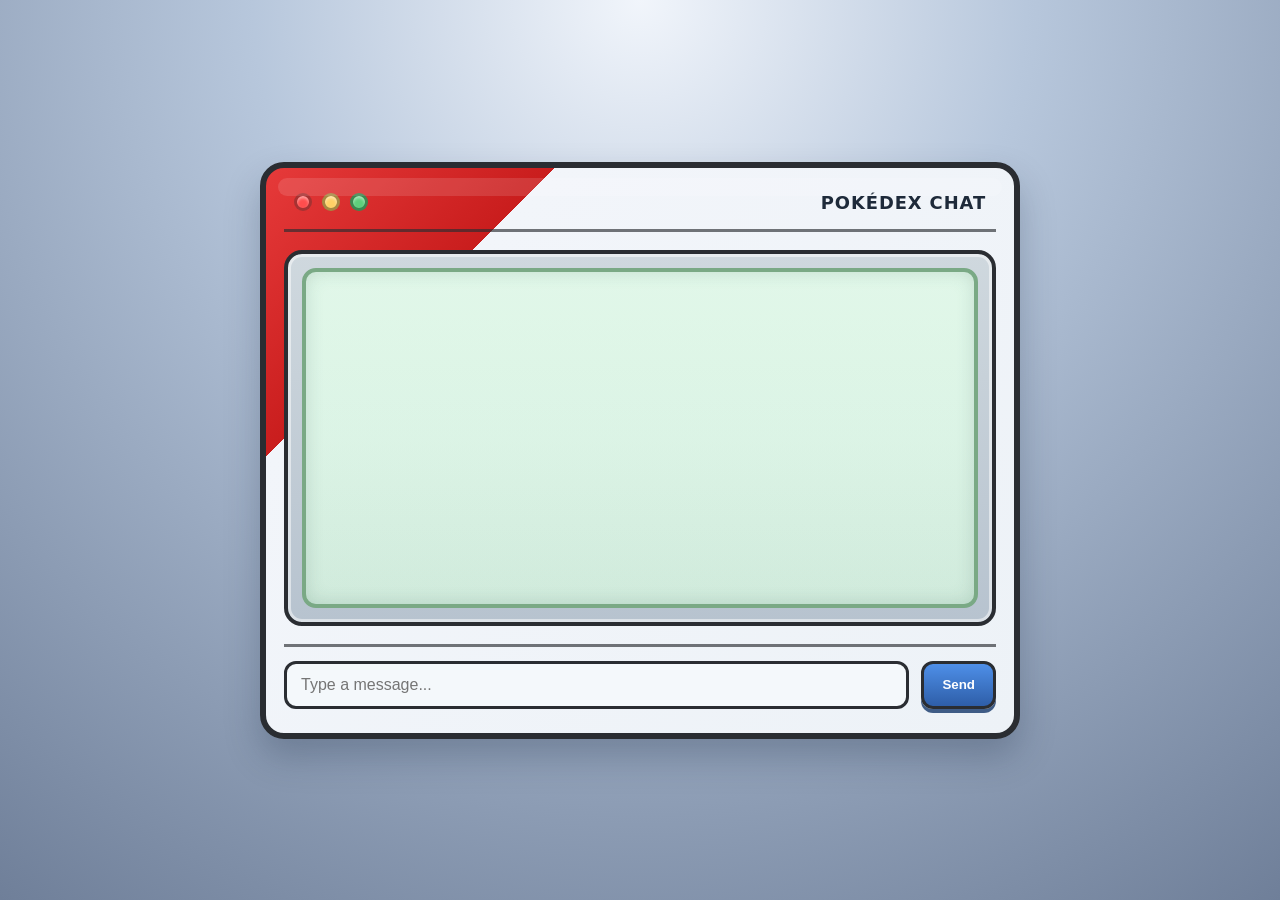
==== frontend/index.html @ 289b3828 "Added backend and frontend" ====
<!DOCTYPE html>
<html lang="en">
<head>
<meta charset="UTF-8">
<title>Phase 1 Chatbot</title>
<link rel="icon" href="favicon.svg" type="image/svg+xml">
<style>
  :root {
    --dex-red: #d62828;
    --dex-red-dark: #8b1d1d;
    --dex-blue: #204a87;
    --dex-blue-dark: #1a2a4d;
    --dex-screen: #dff7e8;
    --dex-screen-border: #7aa985;
    --dex-panel: #f0f4f8;
    --dex-text: #1c2331;
    --dex-user: #d7ebff;
    --dex-ai: #eef5eb;
    --dex-shadow: rgba(20, 34, 60, 0.25);
  }

  * { box-sizing: border-box; }

  @import url('https://fonts.googleapis.com/css2?family=Press+Start+2P&display=swap');

  body {
    margin: 0;
    min-height: 100vh;
    padding: 16px;
    display: flex;
    align-items: center;
    justify-content: center;
    background: radial-gradient(circle at top, #f1f5fb 0%, #b7c7dc 35%, #6f7f99 100%);
    font-family: 'Press Start 2P', system-ui, sans-serif;
    color: var(--dex-text);
    overflow: hidden;
  }

  .pokedex-shell {
    width: min(90vw, 760px);
    max-height: calc(100vh - 32px);
    background: linear-gradient(135deg, #e63a3a 0%, #c91d1d 22%, #f2f5fa 22%, #edf2f7 100%);
    border: 6px solid #2a2d32;
    border-radius: 24px;
    box-shadow: 0 18px 35px var(--dex-shadow);
    padding: 18px 18px 24px;
    position: relative;
    display: flex;
    flex-direction: column;
    gap: 0;
  }

  .pokedex-shell::before {
    content: "";
    position: absolute;
    inset: 10px 12px auto 12px;
    height: 18px;
    border-radius: 12px;
    background: rgba(255,255,255,0.12);
  }

  .pokedex-top {
    display: flex;
    align-items: center;
    justify-content: space-between;
    gap: 16px;
    padding: 6px 10px 16px;
    border-bottom: 3px solid rgba(42, 45, 50, 0.65);
    margin-bottom: 18px;
  }

  .lights {
    display: flex;
    align-items: center;
    gap: 10px;
  }

  .light {
    width: 18px;
    height: 18px;
    border-radius: 50%;
    border: 3px solid rgba(0,0,0,0.35);
    box-shadow: inset 0 2px 3px rgba(255,255,255,0.5);
  }

  .light.red { background: #ff4d4d; }
  .light.yellow { background: #ffd166; }
  .light.green { background: #5ecf7b; }

  .pokedex-top h2 {
    margin: 0;
    font-size: clamp(0.9rem, 1.4vw, 1.2rem);
    letter-spacing: 0.05em;
    text-transform: uppercase;
    color: #1e2a3a;
    text-shadow: 0 1px 0 rgba(255,255,255,0.3);
  }

  .screen-panel {
    background: linear-gradient(180deg, #cfd8de 0%, #b7c3cf 100%);
    border: 4px solid #2a2d32;
    border-radius: 18px;
    padding: 14px;
    box-shadow: inset 0 0 0 3px rgba(255,255,255,0.5);
    flex: 1;
    min-height: 0;
  }

  .dex-layout {
    display: grid;
    grid-template-columns: minmax(180px, 0.85fr) minmax(0, 1.8fr);
    gap: 16px;
    align-items: stretch;
  }

  .sprite-panel,
  .stats-panel {
    background: rgba(32, 58, 92, 0.08);
    border: 3px solid rgba(42,45,50,0.5);
    border-radius: 14px;
    padding: 14px;
  }

  .sprite-panel.hidden,
  .stats-panel.hidden {
    display: none;
  }

  .sprite-area {
    min-height: 180px;
    display: flex;
    align-items: center;
    justify-content: center;
    background: linear-gradient(180deg, rgba(255,255,255,0.2), rgba(34,80,124,0.08));
    border: 3px solid rgba(42,45,50,0.4);
    border-radius: 12px;
    position: relative;
    overflow: hidden;
    padding: 12px;
  }

  .sprite-area::before {
    content: "";
    position: absolute;
    inset: 0;
    background: linear-gradient(
      to bottom,
      rgba(255,255,255,0.18),
      rgba(255,255,255,0.02) 50%,
      rgba(0,0,0,0.06)
    );
  }

  .sprite-area::after {
    content: "";
    position: absolute;
    inset: 0;
    background: repeating-linear-gradient(
      to bottom,
      rgba(255,255,255,0.12),
      rgba(255,255,255,0.12) 2px,
      rgba(0,0,0,0.02) 2px,
      rgba(0,0,0,0.02) 4px
    );
    pointer-events: none;
  }

  .sprite {
    position: relative;
    z-index: 1;
    width: 150px;
    height: 150px;
    object-fit: contain;
    filter: drop-shadow(0 10px 12px rgba(36,46,67,0.26));
    animation: floatSprite 2.5s ease-in-out infinite;
  }

  @keyframes floatSprite {
    0%, 100% { transform: translateY(0px) scale(1); }
    50% { transform: translateY(-10px) scale(1.03); }
  }

  .stats-panel h3 {
    margin-top: 0;
    margin-bottom: 12px;
    font-size: 0.8rem;
    text-transform: uppercase;
    letter-spacing: 0.08em;
  }

  .stat-grid {
    display: grid;
    grid-template-columns: 1fr auto;
    gap: 8px 10px;
    font-size: 0.7rem;
  }

  .stat-grid span:nth-child(odd) {
    color: #304d67;
  }

  .stat-grid span:nth-child(even) {
    font-weight: 700;
    text-align: right;
  }

  #chat-window {
    background: linear-gradient(180deg, #dff7e8 0%, #d4efe0 100%);
    border: 4px solid var(--dex-screen-border);
    border-radius: 14px;
    height: clamp(260px, 38vh, 340px);
    overflow-y: auto;
    padding: 18px;
    box-shadow: inset 0 0 18px rgba(42, 96, 72, 0.18);
    position: relative;
  }

  #chat-window::before {
    content: "";
    position: absolute;
    inset: 0;
    background: linear-gradient(
      to bottom,
      rgba(255,255,255,0.06),
      rgba(255,255,255,0.06) 50%,
      rgba(0,0,0,0.02)
    );
    pointer-events: none;
  }

  .msg {
    margin: 10px 0;
    padding: 10px 12px;
    border-radius: 12px;
    max-width: 82%;
    line-height: 1.45;
    word-wrap: break-word;
    box-shadow: 0 2px 8px rgba(43, 52, 65, 0.12);
    overflow-wrap: anywhere;
  }

  .msg.user {
    background: linear-gradient(135deg, var(--dex-user), #b6d7f5);
    margin-left: auto;
    text-align: right;
    border: 1px solid rgba(63, 119, 182, 0.4);
  }

  .msg.ai {
    background: linear-gradient(135deg, var(--dex-ai), #dfead9);
    border: 1px solid rgba(85, 128, 90, 0.4);
  }

  .msg.ai h1, .msg.ai h2, .msg.ai h3,
  .msg.ai p, .msg.ai ul, .msg.ai table {
    margin-top: 0;
    margin-bottom: 10px;
  }

  .msg.ai h1, .msg.ai h2, .msg.ai h3 {
    color: #1a2f52;
  }

  .msg.ai ul {
    padding-left: 20px;
    margin-bottom: 12px;
  }

  .msg.ai table {
    width: 100%;
    border-collapse: collapse;
    margin-bottom: 12px;
    font-size: 0.95rem;
  }

  .msg.ai th,
  .msg.ai td {
    border: 1px solid rgba(29, 60, 94, 0.35);
    padding: 6px 8px;
    text-align: left;
    vertical-align: top;
  }

  .msg.ai th {
    background: rgba(69, 109, 158, 0.12);
  }

  .pokemon-image {
    display: block;
    width: 180px;
    height: 180px;
    object-fit: contain;
    margin-top: 8px;
    border-radius: 12px;
    background: rgba(255,255,255,0.25);
    padding: 8px;
  }

  .input-row {
    display: flex;
    gap: 12px;
    margin-top: 18px;
    padding-top: 14px;
    border-top: 3px solid rgba(42,45,50,0.65);
  }

  #message-input {
    flex: 1;
    padding: 12px 14px;
    border-radius: 12px;
    border: 3px solid #2a2d32;
    background: #f4f8fb;
    color: var(--dex-text);
    font-size: 1rem;
    outline: none;
  }

  #message-input:focus {
    box-shadow: 0 0 0 3px rgba(32,74,135,0.18);
  }

  button {
    padding: 12px 18px;
    border: 3px solid #2a2d32;
    border-radius: 12px;
    background: linear-gradient(180deg, #4e8fe8 0%, #2e5ea8 100%);
    color: white;
    font-weight: 700;
    cursor: pointer;
    box-shadow: 0 4px 0 rgba(21, 55, 107, 0.8);
    transition: transform 0.1s ease;
  }

  button:active {
    transform: translateY(2px);
    box-shadow: 0 2px 0 rgba(21, 55, 107, 0.8);
  }

  @media (max-width: 640px) {
    .pokedex-shell {
      padding: 14px 14px 18px;
    }

    .pokedex-top {
      flex-direction: column;
      align-items: flex-start;
    }

    .input-row {
      flex-direction: column;
    }

    button {
      width: 100%;
    }

    #chat-window {
      height: 360px;
    }
  }
</style>
</head>
<body>
  <div class="pokedex-shell">
    <div class="pokedex-top">
      <div class="lights">
        <span class="light red"></span>
        <span class="light yellow"></span>
        <span class="light green"></span>
      </div>
      <h2>Pokédex Chat</h2>
    </div>

    <div class="screen-panel">
      <div class="dex-layout">
        <div class="sprite-panel hidden">
          <div class="sprite-area">
            <img id="pokemon-sprite" class="sprite" src="" alt="" />
          </div>
        </div>

        <div class="stats-panel hidden">
          <h3>Pokédex Stats</h3>
          <div id="pokemon-stats" class="stat-grid"></div>
        </div>
      </div>

      <div id="chat-window" class="screen"></div>
    </div>

    <div id="input-row" class="input-row">
      <input id="message-input" type="text" placeholder="Type a message..." />
      <button onclick="sendMessage()">Send</button>
    </div>
  </div>

<script>
const BACKEND_URL = "http://127.0.0.1:8000";

function escapeHtml(str) {
  return str
    .replace(/&/g, "&amp;")
    .replace(/</g, "&lt;")
    .replace(/>/g, "&gt;")
    .replace(/\"/g, "&quot;")
    .replace(/'/g, "&#039;");
}

function formatInlineMarkdown(text) {
  return escapeHtml(text)
    .replace(/\*\*(.+?)\*\*/g, "<strong>$1</strong>")
    .replace(/\*(.+?)\*/g, "<em>$1</em>")
    .replace(/_(.+?)_/g, "<em>$1</em>")
    .replace(/`(.+?)`/g, "<code>$1</code>");
}

function markdownToHtml(text) {
  const lines = (text || "").replace(/\r/g, "").split("\n");
  let html = "";
  let tableRows = [];
  let listItems = [];

  const flushList = () => {
    if (!listItems.length) return;
    html += "<ul>" + listItems.map(item => `<li>${item}</li>`).join("") + "</ul>";
    listItems = [];
  };

  const flushTable = () => {
    if (tableRows.length < 2) {
      tableRows = [];
      return;
    }

    const [header, ...body] = tableRows;
    const th = header.map(cell => `<th>${cell}</th>`).join("");
    const tr = body
      .map(row => `<tr>${row.map(cell => `<td>${cell}</td>`).join("")}</tr>`)
      .join("");

    html += `<table><thead><tr>${th}</tr></thead><tbody>${tr}</tbody></table>`;
    tableRows = [];
  };

  for (const rawLine of lines) {
    const line = rawLine.trimEnd();

    if (!line.trim()) {
      flushList();
      flushTable();
      html += "<br>";
      continue;
    }

    if (line.startsWith("|")) {
      flushList();
      const cells = line
        .split("|")
        .slice(1, -1)
        .map(cell => formatInlineMarkdown(cell.trim()));

      if (cells.every(cell => /^\s*[:\-]+\s*$/.test(cell.replace(/<[^>]+>/g, "")))) {
        continue;
      }

      tableRows.push(cells);
      continue;
    }

    if (line.startsWith("- ") || line.startsWith("* ")) {
      flushTable();
      listItems.push(formatInlineMarkdown(line.replace(/^[-*]\s+/, "")));
      continue;
    }

    flushTable();
    flushList();

    if (line.startsWith("### ")) {
      html += `<h3>${formatInlineMarkdown(line.slice(4))}</h3>`;
    } else if (line.startsWith("## ")) {
      html += `<h2>${formatInlineMarkdown(line.slice(3))}</h2>`;
    } else if (line.startsWith("# ")) {
      html += `<h1>${formatInlineMarkdown(line.slice(2))}</h1>`;
    } else if (line.startsWith("|")) {
      // no-op
    } else {
      html += `<p>${formatInlineMarkdown(line)}</p>`;
    }
  }

  flushList();
  flushTable();

  return html;
}

function setPokemonPanelsVisible(visible) {
  document.querySelector(".sprite-panel")?.classList.toggle("hidden", !visible);
  document.querySelector(".stats-panel")?.classList.toggle("hidden", !visible);
}

function updatePokemonDisplay(pokemon) {
  if (!pokemon) {
    setPokemonPanelsVisible(false);
    return;
  }

  const sprite = document.getElementById("pokemon-sprite");
  const stats = document.getElementById("pokemon-stats");

  setPokemonPanelsVisible(true);

  if (sprite && (pokemon.image_url || pokemon.sprite_url)) {
    sprite.src = pokemon.image_url || pokemon.sprite_url;
    sprite.alt = `${pokemon.name || "Pokémon"} sprite`;
  }

  if (stats) {
    const rows = [
      ["Type", pokemon.types?.join(", ") || "—"],
      ["Abilities", pokemon.abilities?.join(", ") || "—"],
      ["HP", pokemon.base_stats?.hp ?? "—"],
      ["Attack", pokemon.base_stats?.attack ?? "—"],
      ["Defense", pokemon.base_stats?.defense ?? "—"],
      ["Speed", pokemon.base_stats?.speed ?? "—"],
      ["Height", pokemon.height_m != null ? `${pokemon.height_m} m` : "—"],
      ["Weight", pokemon.weight_kg != null ? `${pokemon.weight_kg} kg` : "—"],
      ["Gen", pokemon.generation || "—"],
      ["Habitat", pokemon.habitat || "—"],
    ];

    stats.innerHTML = rows
      .map(([label, value]) => `<span>${label}</span><span>${value}</span>`)
      .join("");
  }
}

function appendMessage(text, sender, imageUrl = null) {
  const chatWindow = document.getElementById("chat-window");
  const div = document.createElement("div");
  div.className = "msg " + sender;

  if (sender === "ai") {
    div.innerHTML = markdownToHtml(text);
  } else {
    div.textContent = text;
  }

  if (imageUrl) {
    const image = document.createElement("img");
    image.className = "pokemon-image";
    image.src = imageUrl;
    image.alt = "Pokemon artwork";
    image.loading = "lazy";
    div.appendChild(image);
  }
  chatWindow.appendChild(div);
  chatWindow.scrollTop = chatWindow.scrollHeight;
}

async function sendMessage() {
  const input = document.getElementById("message-input");
  const message = input.value.trim();
  if (!message) return;

  appendMessage(message, "user");
  input.value = "";

  // This is the entire "AI integration" from the frontend's point of view:
  // POST the message, wait for JSON back, display it.
  const response = await fetch(BACKEND_URL + "/chat", {
    method: "POST",
    headers: { "Content-Type": "application/json" },
    body: JSON.stringify({ message: message }),
  });

  const data = await response.json();

  if (data.pokemon) {
    updatePokemonDisplay(data.pokemon);
  } else {
    setPokemonPanelsVisible(false);
  }

  appendMessage(data.reply || data.error || "", "ai");
}

document.getElementById("message-input").addEventListener("keydown", (e) => {
  if (e.key === "Enter") sendMessage();
});
</script>
</body>
</html>
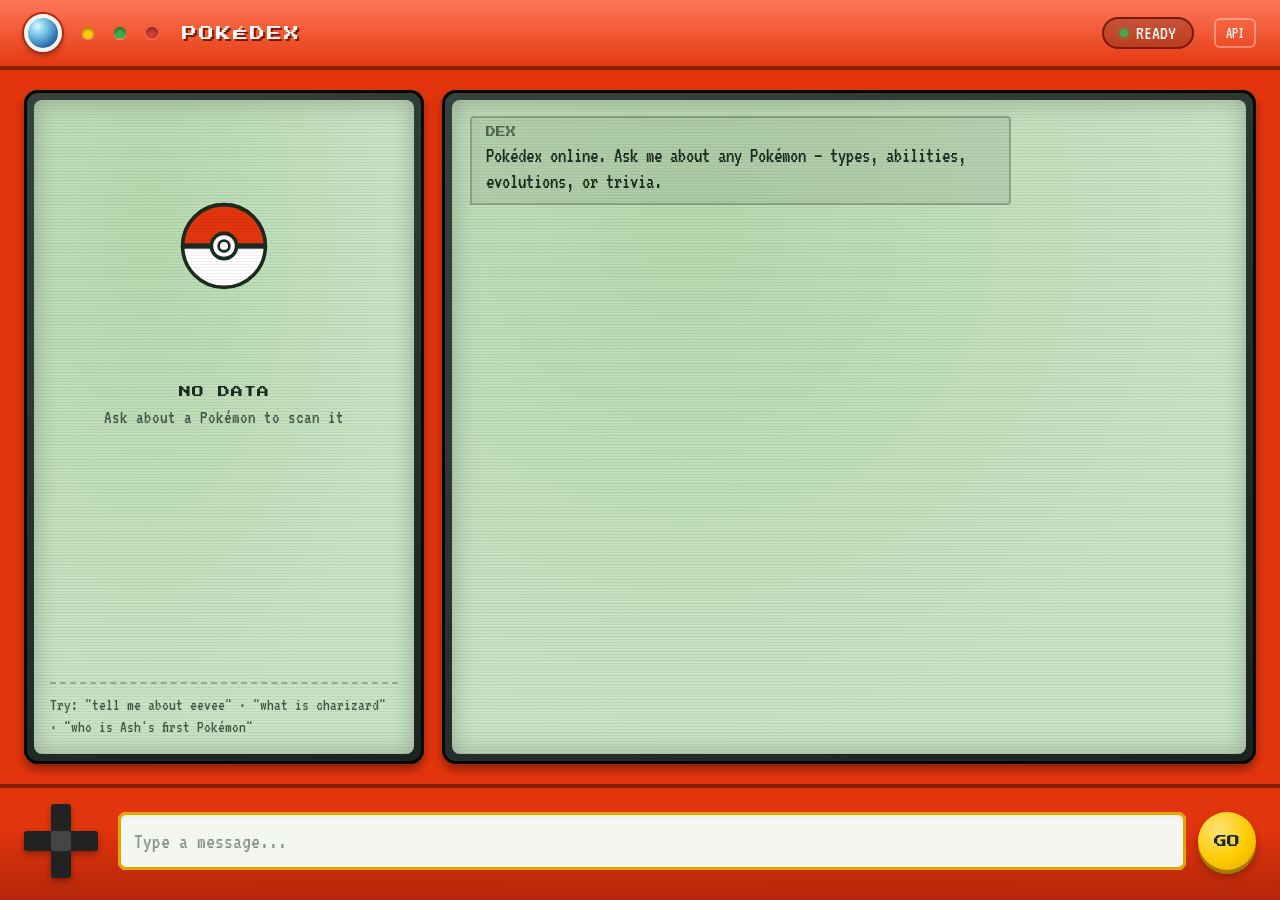
==== commit 9c2f035b: "feat(frontend): separate CSS and JS into dedicated files and improve frontend robustness" ====
--- a/frontend/index.html
+++ b/frontend/index.html
@@ -1,594 +1,68 @@
 <!DOCTYPE html>
 <html lang="en">
 <head>
-<meta charset="UTF-8">
-<title>Phase 1 Chatbot</title>
-<link rel="icon" href="favicon.svg" type="image/svg+xml">
-<style>
-  :root {
-    --dex-red: #d62828;
-    --dex-red-dark: #8b1d1d;
-    --dex-blue: #204a87;
-    --dex-blue-dark: #1a2a4d;
-    --dex-screen: #dff7e8;
-    --dex-screen-border: #7aa985;
-    --dex-panel: #f0f4f8;
-    --dex-text: #1c2331;
-    --dex-user: #d7ebff;
-    --dex-ai: #eef5eb;
-    --dex-shadow: rgba(20, 34, 60, 0.25);
-  }
-
-  * { box-sizing: border-box; }
-
-  @import url('https://fonts.googleapis.com/css2?family=Press+Start+2P&display=swap');
-
-  body {
-    margin: 0;
-    min-height: 100vh;
-    padding: 16px;
-    display: flex;
-    align-items: center;
-    justify-content: center;
-    background: radial-gradient(circle at top, #f1f5fb 0%, #b7c7dc 35%, #6f7f99 100%);
-    font-family: 'Press Start 2P', system-ui, sans-serif;
-    color: var(--dex-text);
-    overflow: hidden;
-  }
-
-  .pokedex-shell {
-    width: min(90vw, 760px);
-    max-height: calc(100vh - 32px);
-    background: linear-gradient(135deg, #e63a3a 0%, #c91d1d 22%, #f2f5fa 22%, #edf2f7 100%);
-    border: 6px solid #2a2d32;
-    border-radius: 24px;
-    box-shadow: 0 18px 35px var(--dex-shadow);
-    padding: 18px 18px 24px;
-    position: relative;
-    display: flex;
-    flex-direction: column;
-    gap: 0;
-  }
-
-  .pokedex-shell::before {
-    content: "";
-    position: absolute;
-    inset: 10px 12px auto 12px;
-    height: 18px;
-    border-radius: 12px;
-    background: rgba(255,255,255,0.12);
-  }
-
-  .pokedex-top {
-    display: flex;
-    align-items: center;
-    justify-content: space-between;
-    gap: 16px;
-    padding: 6px 10px 16px;
-    border-bottom: 3px solid rgba(42, 45, 50, 0.65);
-    margin-bottom: 18px;
-  }
-
-  .lights {
-    display: flex;
-    align-items: center;
-    gap: 10px;
-  }
-
-  .light {
-    width: 18px;
-    height: 18px;
-    border-radius: 50%;
-    border: 3px solid rgba(0,0,0,0.35);
-    box-shadow: inset 0 2px 3px rgba(255,255,255,0.5);
-  }
-
-  .light.red { background: #ff4d4d; }
-  .light.yellow { background: #ffd166; }
-  .light.green { background: #5ecf7b; }
-
-  .pokedex-top h2 {
-    margin: 0;
-    font-size: clamp(0.9rem, 1.4vw, 1.2rem);
-    letter-spacing: 0.05em;
-    text-transform: uppercase;
-    color: #1e2a3a;
-    text-shadow: 0 1px 0 rgba(255,255,255,0.3);
-  }
-
-  .screen-panel {
-    background: linear-gradient(180deg, #cfd8de 0%, #b7c3cf 100%);
-    border: 4px solid #2a2d32;
-    border-radius: 18px;
-    padding: 14px;
-    box-shadow: inset 0 0 0 3px rgba(255,255,255,0.5);
-    flex: 1;
-    min-height: 0;
-  }
-
-  .dex-layout {
-    display: grid;
-    grid-template-columns: minmax(180px, 0.85fr) minmax(0, 1.8fr);
-    gap: 16px;
-    align-items: stretch;
-  }
-
-  .sprite-panel,
-  .stats-panel {
-    background: rgba(32, 58, 92, 0.08);
-    border: 3px solid rgba(42,45,50,0.5);
-    border-radius: 14px;
-    padding: 14px;
-  }
-
-  .sprite-panel.hidden,
-  .stats-panel.hidden {
-    display: none;
-  }
-
-  .sprite-area {
-    min-height: 180px;
-    display: flex;
-    align-items: center;
-    justify-content: center;
-    background: linear-gradient(180deg, rgba(255,255,255,0.2), rgba(34,80,124,0.08));
-    border: 3px solid rgba(42,45,50,0.4);
-    border-radius: 12px;
-    position: relative;
-    overflow: hidden;
-    padding: 12px;
-  }
-
-  .sprite-area::before {
-    content: "";
-    position: absolute;
-    inset: 0;
-    background: linear-gradient(
-      to bottom,
-      rgba(255,255,255,0.18),
-      rgba(255,255,255,0.02) 50%,
-      rgba(0,0,0,0.06)
-    );
-  }
-
-  .sprite-area::after {
-    content: "";
-    position: absolute;
-    inset: 0;
-    background: repeating-linear-gradient(
-      to bottom,
-      rgba(255,255,255,0.12),
-      rgba(255,255,255,0.12) 2px,
-      rgba(0,0,0,0.02) 2px,
-      rgba(0,0,0,0.02) 4px
-    );
-    pointer-events: none;
-  }
-
-  .sprite {
-    position: relative;
-    z-index: 1;
-    width: 150px;
-    height: 150px;
-    object-fit: contain;
-    filter: drop-shadow(0 10px 12px rgba(36,46,67,0.26));
-    animation: floatSprite 2.5s ease-in-out infinite;
-  }
-
-  @keyframes floatSprite {
-    0%, 100% { transform: translateY(0px) scale(1); }
-    50% { transform: translateY(-10px) scale(1.03); }
-  }
-
-  .stats-panel h3 {
-    margin-top: 0;
-    margin-bottom: 12px;
-    font-size: 0.8rem;
-    text-transform: uppercase;
-    letter-spacing: 0.08em;
-  }
-
-  .stat-grid {
-    display: grid;
-    grid-template-columns: 1fr auto;
-    gap: 8px 10px;
-    font-size: 0.7rem;
-  }
-
-  .stat-grid span:nth-child(odd) {
-    color: #304d67;
-  }
-
-  .stat-grid span:nth-child(even) {
-    font-weight: 700;
-    text-align: right;
-  }
-
-  #chat-window {
-    background: linear-gradient(180deg, #dff7e8 0%, #d4efe0 100%);
-    border: 4px solid var(--dex-screen-border);
-    border-radius: 14px;
-    height: clamp(260px, 38vh, 340px);
-    overflow-y: auto;
-    padding: 18px;
-    box-shadow: inset 0 0 18px rgba(42, 96, 72, 0.18);
-    position: relative;
-  }
-
-  #chat-window::before {
-    content: "";
-    position: absolute;
-    inset: 0;
-    background: linear-gradient(
-      to bottom,
-      rgba(255,255,255,0.06),
-      rgba(255,255,255,0.06) 50%,
-      rgba(0,0,0,0.02)
-    );
-    pointer-events: none;
-  }
-
-  .msg {
-    margin: 10px 0;
-    padding: 10px 12px;
-    border-radius: 12px;
-    max-width: 82%;
-    line-height: 1.45;
-    word-wrap: break-word;
-    box-shadow: 0 2px 8px rgba(43, 52, 65, 0.12);
-    overflow-wrap: anywhere;
-  }
-
-  .msg.user {
-    background: linear-gradient(135deg, var(--dex-user), #b6d7f5);
-    margin-left: auto;
-    text-align: right;
-    border: 1px solid rgba(63, 119, 182, 0.4);
-  }
-
-  .msg.ai {
-    background: linear-gradient(135deg, var(--dex-ai), #dfead9);
-    border: 1px solid rgba(85, 128, 90, 0.4);
-  }
-
-  .msg.ai h1, .msg.ai h2, .msg.ai h3,
-  .msg.ai p, .msg.ai ul, .msg.ai table {
-    margin-top: 0;
-    margin-bottom: 10px;
-  }
-
-  .msg.ai h1, .msg.ai h2, .msg.ai h3 {
-    color: #1a2f52;
-  }
-
-  .msg.ai ul {
-    padding-left: 20px;
-    margin-bottom: 12px;
-  }
-
-  .msg.ai table {
-    width: 100%;
-    border-collapse: collapse;
-    margin-bottom: 12px;
-    font-size: 0.95rem;
-  }
-
-  .msg.ai th,
-  .msg.ai td {
-    border: 1px solid rgba(29, 60, 94, 0.35);
-    padding: 6px 8px;
-    text-align: left;
-    vertical-align: top;
-  }
-
-  .msg.ai th {
-    background: rgba(69, 109, 158, 0.12);
-  }
-
-  .pokemon-image {
-    display: block;
-    width: 180px;
-    height: 180px;
-    object-fit: contain;
-    margin-top: 8px;
-    border-radius: 12px;
-    background: rgba(255,255,255,0.25);
-    padding: 8px;
-  }
-
-  .input-row {
-    display: flex;
-    gap: 12px;
-    margin-top: 18px;
-    padding-top: 14px;
-    border-top: 3px solid rgba(42,45,50,0.65);
-  }
-
-  #message-input {
-    flex: 1;
-    padding: 12px 14px;
-    border-radius: 12px;
-    border: 3px solid #2a2d32;
-    background: #f4f8fb;
-    color: var(--dex-text);
-    font-size: 1rem;
-    outline: none;
-  }
-
-  #message-input:focus {
-    box-shadow: 0 0 0 3px rgba(32,74,135,0.18);
-  }
-
-  button {
-    padding: 12px 18px;
-    border: 3px solid #2a2d32;
-    border-radius: 12px;
-    background: linear-gradient(180deg, #4e8fe8 0%, #2e5ea8 100%);
-    color: white;
-    font-weight: 700;
-    cursor: pointer;
-    box-shadow: 0 4px 0 rgba(21, 55, 107, 0.8);
-    transition: transform 0.1s ease;
-  }
-
-  button:active {
-    transform: translateY(2px);
-    box-shadow: 0 2px 0 rgba(21, 55, 107, 0.8);
-  }
-
-  @media (max-width: 640px) {
-    .pokedex-shell {
-      padding: 14px 14px 18px;
-    }
-
-    .pokedex-top {
-      flex-direction: column;
-      align-items: flex-start;
-    }
-
-    .input-row {
-      flex-direction: column;
-    }
-
-    button {
-      width: 100%;
-    }
-
-    #chat-window {
-      height: 360px;
-    }
-  }
-</style>
+<meta charset="UTF-8" />
+<meta name="viewport" content="width=device-width, initial-scale=1.0" />
+<title>Pokédex Chat</title>
+<link rel="preconnect" href="https://fonts.googleapis.com">
+<link rel="preconnect" href="https://fonts.gstatic.com" crossorigin>
+<link href="https://fonts.googleapis.com/css2?family=Press+Start+2P&family=VT323&display=swap" rel="stylesheet">
+<link rel="stylesheet" href="styles.css">
 </head>
 <body>
-  <div class="pokedex-shell">
-    <div class="pokedex-top">
-      <div class="lights">
-        <span class="light red"></span>
-        <span class="light yellow"></span>
-        <span class="light green"></span>
-      </div>
-      <h2>Pokédex Chat</h2>
+  <div class="device">
+    <div class="topbar">
+      <div class="big-lens"></div>
+      <div class="small-lens y"></div>
+      <div class="small-lens g"></div>
+      <div class="small-lens r"></div>
+      <div class="title">POKÉDEX</div>
+      <div class="status-pill"><span class="status-dot" id="statusDot"></span><span id="statusText">READY</span></div>
+      <button class="config-btn" id="configBtn" title="Set backend URL">API</button>
     </div>
 
-    <div class="screen-panel">
-      <div class="dex-layout">
-        <div class="sprite-panel hidden">
-          <div class="sprite-area">
-            <img id="pokemon-sprite" class="sprite" src="" alt="" />
+    <div class="screens">
+      <div class="screen-frame">
+        <div class="screen-glass sprite-screen">
+          <div class="scanlines"></div>
+          <div class="sprite-frame" id="spriteFrame">
+            <svg class="pokeball-idle" viewBox="0 0 100 100">
+              <circle cx="50" cy="50" r="46" fill="#fff" stroke="#1c2b1f" stroke-width="4"/>
+              <path d="M4,50 A46,46 0 0 1 96,50 Z" fill="#E3350D" stroke="#1c2b1f" stroke-width="4"/>
+              <rect x="4" y="47" width="92" height="6" fill="#1c2b1f"/>
+              <circle cx="50" cy="50" r="14" fill="#fff" stroke="#1c2b1f" stroke-width="4"/>
+              <circle cx="50" cy="50" r="6" fill="#fff" stroke="#1c2b1f" stroke-width="3"/>
+            </svg>
           </div>
-        </div>
-
-        <div class="stats-panel hidden">
-          <h3>Pokédex Stats</h3>
-          <div id="pokemon-stats" class="stat-grid"></div>
+          <div class="sprite-label" id="spriteLabel">NO DATA</div>
+          <div class="sprite-sub" id="spriteSub">Ask about a Pokémon to scan it</div>
+          <div class="hint-box">
+            Try: "tell me about eevee" · "what is charizard" · "who is Ash's first Pokémon"
+          </div>
         </div>
       </div>
 
-      <div id="chat-window" class="screen"></div>
+      <div class="screen-frame">
+        <div class="screen-glass chat-screen">
+          <div class="scanlines"></div>
+          <div class="chat-log" id="chatLog"></div>
+        </div>
+      </div>
     </div>
 
-    <div id="input-row" class="input-row">
-      <input id="message-input" type="text" placeholder="Type a message..." />
-      <button onclick="sendMessage()">Send</button>
+    <div class="deck">
+      <div class="dpad">
+        <div class="dpad-h"></div>
+        <div class="dpad-v"></div>
+        <div class="dpad-center"></div>
+      </div>
+      <form class="composer" id="composerForm" autocomplete="off">
+        <input type="text" class="msg-input" id="msgInput" placeholder="Type a message..." />
+        <button type="submit" class="send-btn" id="sendBtn">GO</button>
+      </form>
     </div>
   </div>
 
-<script>
-const BACKEND_URL = "http://127.0.0.1:8000";
-
-function escapeHtml(str) {
-  return str
-    .replace(/&/g, "&amp;")
-    .replace(/</g, "&lt;")
-    .replace(/>/g, "&gt;")
-    .replace(/\"/g, "&quot;")
-    .replace(/'/g, "&#039;");
-}
-
-function formatInlineMarkdown(text) {
-  return escapeHtml(text)
-    .replace(/\*\*(.+?)\*\*/g, "<strong>$1</strong>")
-    .replace(/\*(.+?)\*/g, "<em>$1</em>")
-    .replace(/_(.+?)_/g, "<em>$1</em>")
-    .replace(/`(.+?)`/g, "<code>$1</code>");
-}
-
-function markdownToHtml(text) {
-  const lines = (text || "").replace(/\r/g, "").split("\n");
-  let html = "";
-  let tableRows = [];
-  let listItems = [];
-
-  const flushList = () => {
-    if (!listItems.length) return;
-    html += "<ul>" + listItems.map(item => `<li>${item}</li>`).join("") + "</ul>";
-    listItems = [];
-  };
-
-  const flushTable = () => {
-    if (tableRows.length < 2) {
-      tableRows = [];
-      return;
-    }
-
-    const [header, ...body] = tableRows;
-    const th = header.map(cell => `<th>${cell}</th>`).join("");
-    const tr = body
-      .map(row => `<tr>${row.map(cell => `<td>${cell}</td>`).join("")}</tr>`)
-      .join("");
-
-    html += `<table><thead><tr>${th}</tr></thead><tbody>${tr}</tbody></table>`;
-    tableRows = [];
-  };
-
-  for (const rawLine of lines) {
-    const line = rawLine.trimEnd();
-
-    if (!line.trim()) {
-      flushList();
-      flushTable();
-      html += "<br>";
-      continue;
-    }
-
-    if (line.startsWith("|")) {
-      flushList();
-      const cells = line
-        .split("|")
-        .slice(1, -1)
-        .map(cell => formatInlineMarkdown(cell.trim()));
-
-      if (cells.every(cell => /^\s*[:\-]+\s*$/.test(cell.replace(/<[^>]+>/g, "")))) {
-        continue;
-      }
-
-      tableRows.push(cells);
-      continue;
-    }
-
-    if (line.startsWith("- ") || line.startsWith("* ")) {
-      flushTable();
-      listItems.push(formatInlineMarkdown(line.replace(/^[-*]\s+/, "")));
-      continue;
-    }
-
-    flushTable();
-    flushList();
-
-    if (line.startsWith("### ")) {
-      html += `<h3>${formatInlineMarkdown(line.slice(4))}</h3>`;
-    } else if (line.startsWith("## ")) {
-      html += `<h2>${formatInlineMarkdown(line.slice(3))}</h2>`;
-    } else if (line.startsWith("# ")) {
-      html += `<h1>${formatInlineMarkdown(line.slice(2))}</h1>`;
-    } else if (line.startsWith("|")) {
-      // no-op
-    } else {
-      html += `<p>${formatInlineMarkdown(line)}</p>`;
-    }
-  }
-
-  flushList();
-  flushTable();
-
-  return html;
-}
-
-function setPokemonPanelsVisible(visible) {
-  document.querySelector(".sprite-panel")?.classList.toggle("hidden", !visible);
-  document.querySelector(".stats-panel")?.classList.toggle("hidden", !visible);
-}
-
-function updatePokemonDisplay(pokemon) {
-  if (!pokemon) {
-    setPokemonPanelsVisible(false);
-    return;
-  }
-
-  const sprite = document.getElementById("pokemon-sprite");
-  const stats = document.getElementById("pokemon-stats");
-
-  setPokemonPanelsVisible(true);
-
-  if (sprite && (pokemon.image_url || pokemon.sprite_url)) {
-    sprite.src = pokemon.image_url || pokemon.sprite_url;
-    sprite.alt = `${pokemon.name || "Pokémon"} sprite`;
-  }
-
-  if (stats) {
-    const rows = [
-      ["Type", pokemon.types?.join(", ") || "—"],
-      ["Abilities", pokemon.abilities?.join(", ") || "—"],
-      ["HP", pokemon.base_stats?.hp ?? "—"],
-      ["Attack", pokemon.base_stats?.attack ?? "—"],
-      ["Defense", pokemon.base_stats?.defense ?? "—"],
-      ["Speed", pokemon.base_stats?.speed ?? "—"],
-      ["Height", pokemon.height_m != null ? `${pokemon.height_m} m` : "—"],
-      ["Weight", pokemon.weight_kg != null ? `${pokemon.weight_kg} kg` : "—"],
-      ["Gen", pokemon.generation || "—"],
-      ["Habitat", pokemon.habitat || "—"],
-    ];
-
-    stats.innerHTML = rows
-      .map(([label, value]) => `<span>${label}</span><span>${value}</span>`)
-      .join("");
-  }
-}
-
-function appendMessage(text, sender, imageUrl = null) {
-  const chatWindow = document.getElementById("chat-window");
-  const div = document.createElement("div");
-  div.className = "msg " + sender;
-
-  if (sender === "ai") {
-    div.innerHTML = markdownToHtml(text);
-  } else {
-    div.textContent = text;
-  }
-
-  if (imageUrl) {
-    const image = document.createElement("img");
-    image.className = "pokemon-image";
-    image.src = imageUrl;
-    image.alt = "Pokemon artwork";
-    image.loading = "lazy";
-    div.appendChild(image);
-  }
-  chatWindow.appendChild(div);
-  chatWindow.scrollTop = chatWindow.scrollHeight;
-}
-
-async function sendMessage() {
-  const input = document.getElementById("message-input");
-  const message = input.value.trim();
-  if (!message) return;
-
-  appendMessage(message, "user");
-  input.value = "";
-
-  // This is the entire "AI integration" from the frontend's point of view:
-  // POST the message, wait for JSON back, display it.
-  const response = await fetch(BACKEND_URL + "/chat", {
-    method: "POST",
-    headers: { "Content-Type": "application/json" },
-    body: JSON.stringify({ message: message }),
-  });
-
-  const data = await response.json();
-
-  if (data.pokemon) {
-    updatePokemonDisplay(data.pokemon);
-  } else {
-    setPokemonPanelsVisible(false);
-  }
-
-  appendMessage(data.reply || data.error || "", "ai");
-}
-
-document.getElementById("message-input").addEventListener("keydown", (e) => {
-  if (e.key === "Enter") sendMessage();
-});
-</script>
+<script src="script.js"></script>
 </body>
-</html>
+</html>
--- a/frontend/styles.css
+++ b/frontend/styles.css
@@ -0,0 +1,372 @@
+  :root {
+    --red: #E3350D;
+    --red-dark: #B4260A;
+    --red-shadow: #7A1A05;
+    --red-shine: #FF6B4A;
+    --shell-line: #8A1D06;
+    --screen-frame: #1C2321;
+    --screen-frame-hi: #37423F;
+    --screen-bg: #C9E4C5;
+    --screen-bg-2: #B7D9AF;
+    --ink: #1C2B1F;
+    --ink-soft: #45594A;
+    --amber: #FFCC00;
+    --amber-dark: #E0A800;
+    --blue: #2E6FB0;
+    --blue-glass: #79C9E8;
+    --panel-white: #F4F6F1;
+    --font-display: 'Press Start 2P', monospace;
+    --font-body: 'VT323', monospace;
+  }
+
+  * { box-sizing: border-box; }
+
+  html, body {
+    margin: 0;
+    height: 100%;
+    background: radial-gradient(circle at 50% 0%, #3a3a3a 0%, #161616 70%);
+    font-family: var(--font-body);
+    overflow: hidden;
+  }
+
+  .device {
+    height: 100vh;
+    width: 100vw;
+    background: linear-gradient(180deg, var(--red-shine) 0%, var(--red) 8%, var(--red) 92%, var(--red-dark) 100%);
+    display: flex;
+    flex-direction: column;
+    position: relative;
+  }
+
+  .device::before {
+    content: "";
+    position: absolute;
+    inset: 0;
+    pointer-events: none;
+    background: repeating-linear-gradient(
+      90deg,
+      rgba(0,0,0,0.05) 0px,
+      rgba(0,0,0,0.05) 1px,
+      transparent 1px,
+      transparent 4px
+    );
+    opacity: 0.15;
+  }
+
+  /* ---------- TOP BAR ---------- */
+  .topbar {
+    display: flex;
+    align-items: center;
+    gap: 20px;
+    padding: 14px 24px;
+    border-bottom: 4px solid var(--shell-line);
+    background: linear-gradient(180deg, rgba(255,255,255,0.08), transparent);
+    flex-shrink: 0;
+  }
+
+  .big-lens {
+    width: 38px;
+    height: 38px;
+    border-radius: 50%;
+    background: radial-gradient(circle at 32% 28%, #DFF6FF 0%, var(--blue-glass) 30%, var(--blue) 70%, #16405f 100%);
+    border: 4px solid var(--panel-white);
+    box-shadow: 0 0 0 2px var(--red-dark), 0 3px 6px rgba(0,0,0,0.4);
+    flex-shrink: 0;
+    animation: blink 4s infinite ease-in-out;
+  }
+
+  @keyframes blink {
+    0%, 92%, 100% { filter: brightness(1); }
+    95% { filter: brightness(1.6); }
+  }
+
+  .small-lens {
+    width: 12px;
+    height: 12px;
+    border-radius: 50%;
+    box-shadow: 0 2px 3px rgba(0,0,0,0.4) inset, 0 1px 1px rgba(255,255,255,0.4);
+  }
+  .small-lens.y { background: var(--amber); }
+  .small-lens.g { background: #3fae4a; }
+  .small-lens.r { background: #d63a3a; }
+
+  .title {
+    font-family: var(--font-display);
+    color: var(--panel-white);
+    font-size: 15px;
+    letter-spacing: 2px;
+    text-shadow: 2px 2px 0 var(--red-shadow);
+    margin-left: 4px;
+  }
+
+  .status-pill {
+    margin-left: auto;
+    font-family: var(--font-body);
+    font-size: 20px;
+    color: var(--panel-white);
+    background: rgba(0,0,0,0.2);
+    border: 2px solid var(--red-shadow);
+    border-radius: 999px;
+    padding: 4px 16px;
+    display: flex;
+    align-items: center;
+    gap: 8px;
+  }
+  .status-dot {
+    width: 8px; height: 8px; border-radius: 50%;
+    background: #3fae4a;
+    box-shadow: 0 0 6px #3fae4a;
+  }
+
+  /* ---------- MAIN SCREEN AREA ---------- */
+  .screens {
+    flex: 1;
+    display: grid;
+    grid-template-columns: 400px 1fr;
+    gap: 18px;
+    padding: 20px 24px;
+    min-height: 0;
+  }
+
+  .screen-frame {
+    background: linear-gradient(155deg, var(--screen-frame-hi), var(--screen-frame));
+    border-radius: 14px;
+    padding: 10px;
+    box-shadow: inset 0 0 0 3px #050705, 0 6px 10px rgba(0,0,0,0.35);
+    display: flex;
+    flex-direction: column;
+    min-height: 0;
+  }
+
+  .screen-glass {
+    background: radial-gradient(ellipse at 30% 20%, var(--screen-bg-2), var(--screen-bg) 70%);
+    border-radius: 8px;
+    flex: 1;
+    position: relative;
+    overflow: hidden;
+    box-shadow: inset 0 0 24px rgba(0,0,0,0.25);
+    display: flex;
+    flex-direction: column;
+  }
+
+  .scanlines {
+    position: absolute;
+    inset: 0;
+    pointer-events: none;
+    background: repeating-linear-gradient(
+      0deg,
+      rgba(0,0,0,0.06) 0px,
+      rgba(0,0,0,0.06) 1px,
+      transparent 1px,
+      transparent 3px
+    );
+  }
+
+  /* Left screen: sprite viewer */
+  .sprite-screen {
+    align-items: center;
+    justify-content: center;
+    padding: 16px;
+    gap: 10px;
+  }
+  .sprite-frame {
+    width: 260px;
+    height: 260px;
+    display: flex;
+    align-items: center;
+    justify-content: center;
+    image-rendering: pixelated;
+  }
+  .sprite-frame img { width: 100%; height: 100%; object-fit: contain; filter: drop-shadow(0 6px 4px rgba(0,0,0,0.25)); }
+
+  .pokeball-idle {
+    width: 90px; height: 90px;
+    animation: float 2.6s ease-in-out infinite;
+  }
+  @keyframes float {
+    0%, 100% { transform: translateY(0); }
+    50% { transform: translateY(-10px); }
+  }
+
+  .sprite-label {
+    font-family: var(--font-display);
+    font-size: 12px;
+    color: var(--ink);
+    text-align: center;
+    letter-spacing: 1px;
+  }
+  .sprite-sub {
+    font-family: var(--font-body);
+    font-size: 19px;
+    color: var(--ink-soft);
+  }
+
+  .hint-box {
+    margin-top: auto;
+    border-top: 2px dashed rgba(28,43,31,0.3);
+    padding-top: 10px;
+    font-size: 17px;
+    color: var(--ink-soft);
+    line-height: 1.3;
+  }
+
+  /* Right screen: chat transcript */
+  .chat-screen {
+    padding: 16px 18px;
+  }
+  .chat-log {
+    flex: 1;
+    overflow-y: auto;
+    display: flex;
+    flex-direction: column;
+    gap: 12px;
+    padding-right: 6px;
+    scrollbar-width: thin;
+    scrollbar-color: var(--ink-soft) transparent;
+  }
+  .chat-log::-webkit-scrollbar { width: 6px; }
+  .chat-log::-webkit-scrollbar-thumb { background: var(--ink-soft); border-radius: 3px; }
+
+  .row { display: flex; }
+  .row.user { justify-content: flex-end; }
+  .row.bot { justify-content: flex-start; }
+
+  .bubble {
+    max-width: 72%;
+    font-size: 21px;
+    line-height: 1.25;
+    padding: 8px 14px;
+    border-radius: 4px;
+    white-space: pre-wrap;
+    word-wrap: break-word;
+  }
+  .row.user .bubble {
+    background: var(--blue);
+    color: #EAF6FF;
+    border-bottom-right-radius: 0;
+  }
+  .row.bot .bubble {
+    background: rgba(28,43,31,0.08);
+    color: var(--ink);
+    border: 2px solid rgba(28,43,31,0.25);
+    border-bottom-left-radius: 0;
+  }
+  .row.bot .bubble.error {
+    border-color: #b23b3b;
+    color: #7a1414;
+  }
+
+  .prefix {
+    font-family: var(--font-display);
+    font-size: 10px;
+    display: block;
+    margin-bottom: 4px;
+    opacity: 0.65;
+  }
+
+  .typing {
+    font-family: var(--font-body);
+    font-size: 21px;
+    color: var(--ink-soft);
+  }
+  .typing .dots::after {
+    content: '.';
+    animation: dots 1.2s steps(4, end) infinite;
+  }
+  @keyframes dots {
+    0% { content: '.'; }
+    33% { content: '..'; }
+    66% { content: '...'; }
+    100% { content: ''; }
+  }
+
+  /* ---------- CONTROL DECK ---------- */
+  .deck {
+    display: flex;
+    align-items: center;
+    gap: 20px;
+    padding: 16px 24px 22px;
+    border-top: 4px solid var(--shell-line);
+    flex-shrink: 0;
+  }
+
+  .dpad {
+    width: 74px;
+    height: 74px;
+    position: relative;
+    flex-shrink: 0;
+    filter: drop-shadow(0 3px 3px rgba(0,0,0,0.35));
+  }
+  .dpad-h, .dpad-v {
+    position: absolute;
+    background: #222;
+    border-radius: 3px;
+  }
+  .dpad-h { top: 27px; left: 0; width: 74px; height: 20px; }
+  .dpad-v { left: 27px; top: 0; width: 20px; height: 74px; }
+  .dpad-center {
+    position: absolute; top: 27px; left: 27px; width: 20px; height: 20px;
+    background: #444; border-radius: 2px;
+  }
+
+  form.composer {
+    flex: 1;
+    display: flex;
+    gap: 12px;
+  }
+
+  .msg-input {
+    flex: 1;
+    font-family: var(--font-body);
+    font-size: 22px;
+    padding: 12px 16px;
+    border-radius: 8px;
+    border: none;
+    background: var(--panel-white);
+    color: var(--ink);
+    box-shadow: inset 0 0 0 3px var(--red-shadow), inset 0 2px 4px rgba(0,0,0,0.15);
+    outline: none;
+  }
+  .msg-input::placeholder { color: #8a988c; }
+  .msg-input:focus { box-shadow: inset 0 0 0 3px var(--amber-dark), inset 0 2px 4px rgba(0,0,0,0.15); }
+
+  .send-btn {
+    font-family: var(--font-display);
+    font-size: 13px;
+    color: var(--ink);
+    background: radial-gradient(circle at 35% 30%, #FFE377, var(--amber) 55%, var(--amber-dark) 100%);
+    border: none;
+    border-radius: 50%;
+    width: 58px;
+    height: 58px;
+    cursor: pointer;
+    box-shadow: 0 4px 0 #A87A00, 0 6px 8px rgba(0,0,0,0.3);
+    flex-shrink: 0;
+    transition: transform 0.05s ease;
+  }
+  .send-btn:active {
+    transform: translateY(3px);
+    box-shadow: 0 1px 0 #A87A00, 0 2px 4px rgba(0,0,0,0.3);
+  }
+  .send-btn:disabled { opacity: 0.5; cursor: default; }
+
+  .config-btn {
+    font-family: var(--font-body);
+    font-size: 16px;
+    color: var(--panel-white);
+    background: transparent;
+    border: 2px solid rgba(255,255,255,0.35);
+    border-radius: 6px;
+    padding: 5px 10px;
+    cursor: pointer;
+  }
+  .config-btn:hover { border-color: #fff; }
+
+  @media (max-width: 760px) {
+    .screens { grid-template-columns: 1fr; grid-template-rows: 200px 1fr; }
+    .sprite-frame {
+      width: 130px;
+      height: 130px;
+    }
+    .dpad { display: none; }
+  }
